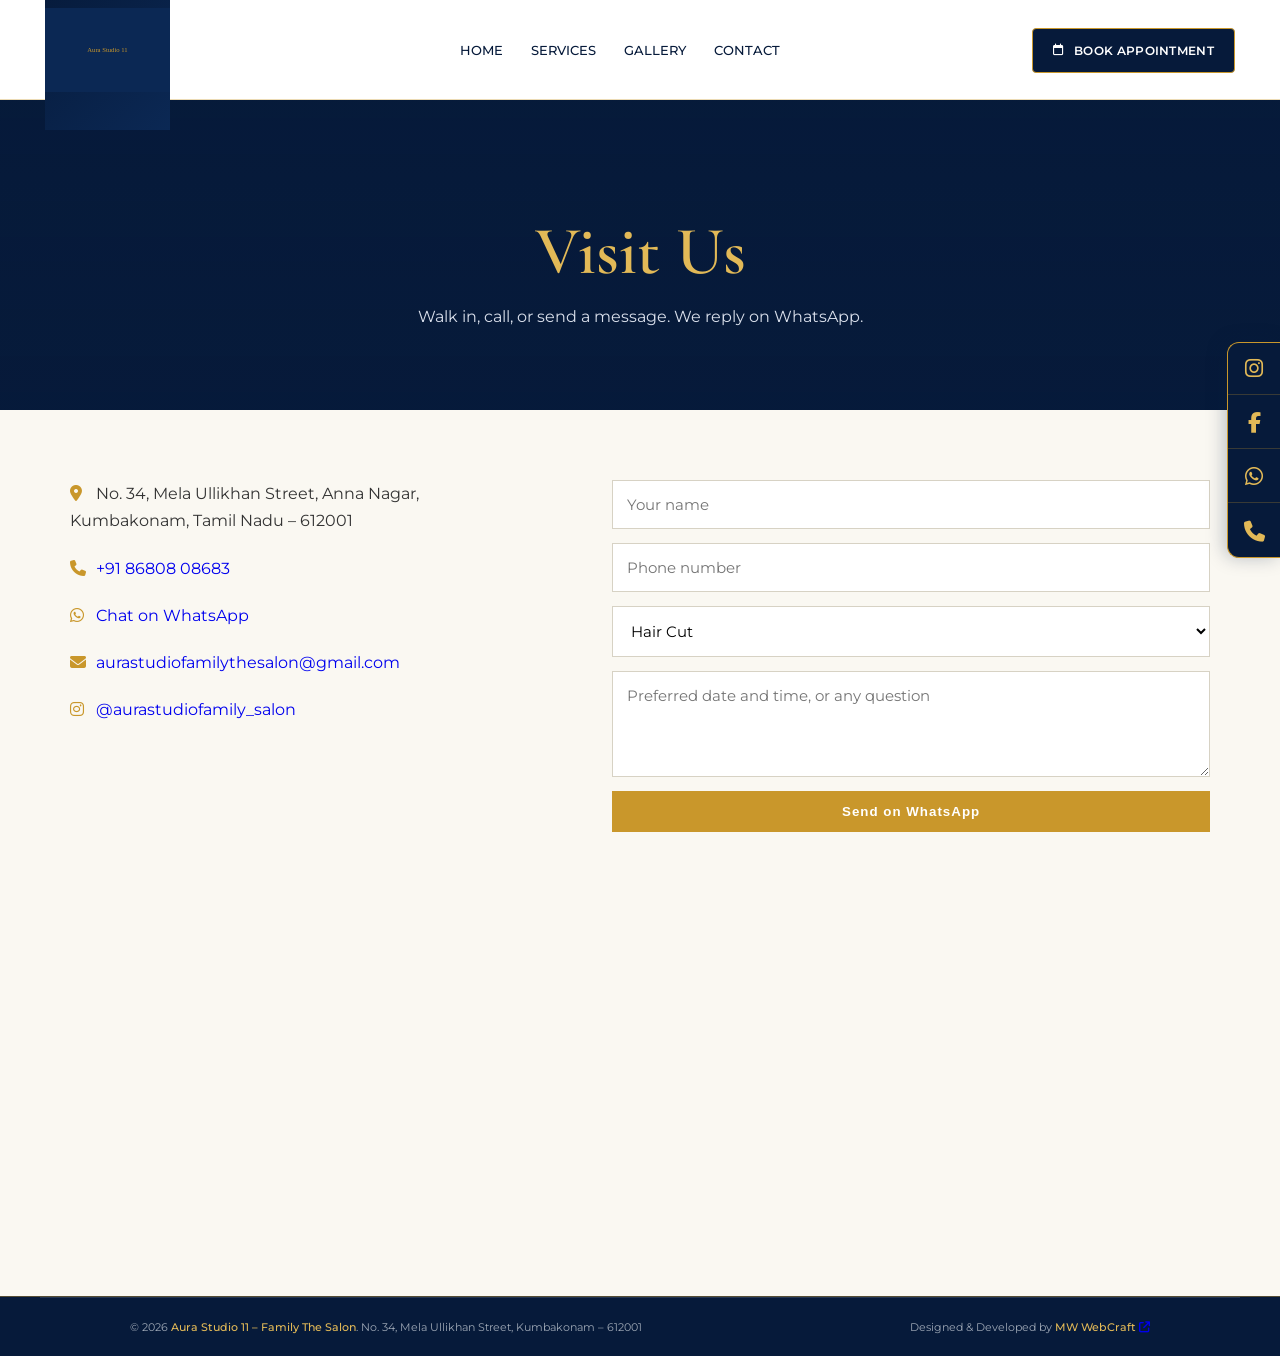
==== contact.html @ 94206997 "Add files via upload" ====
<!DOCTYPE html><html lang="en"><head><meta charset="UTF-8"><meta name="viewport" content="width=device-width, initial-scale=1.0">
<link rel="stylesheet" href="style.css"><link rel="stylesheet" href="premium.css">
<link rel="preconnect" href="https://fonts.googleapis.com"><link rel="preconnect" href="https://fonts.gstatic.com" crossorigin>
<link href="https://fonts.googleapis.com/css2?family=Cormorant+Garamond:wght@400;500;600;700&family=Montserrat:wght@400;500;600&display=swap" rel="stylesheet">
<link rel="stylesheet" href="https://cdnjs.cloudflare.com/ajax/libs/font-awesome/6.5.2/css/all.min.css"><title>Contact | Aura Studio 11 – Family The Salon</title></head>
<body data-page="contact.html">
<section class="page-hero" style="--bg:url('images/contact-hero.jpg')"><h1>Visit Us</h1><p>Walk in, call, or send a message. We reply on WhatsApp.</p></section>
<div class="wrap"><div class="c-grid">
<div class="c-info">
<p><i class="fas fa-map-marker-alt"></i>No. 34, Mela Ullikhan Street, Anna Nagar,<br>Kumbakonam, Tamil Nadu – 612001</p>
<p><i class="fas fa-phone"></i><a href="tel:+918680808683">+91 86808 08683</a></p>
<p><i class="fab fa-whatsapp"></i><a href="https://wa.me/918680808683" target="_blank">Chat on WhatsApp</a></p>
<p><i class="fas fa-envelope"></i><a href="mailto:aurastudiofamilythesalon@gmail.com">aurastudiofamilythesalon@gmail.com</a></p>
<p><i class="fab fa-instagram"></i><a href="https://www.instagram.com/aurastudiofamily_salon" target="_blank">@aurastudiofamily_salon</a></p></div>
<form class="c-form" id="c-form">
<input name="name" placeholder="Your name" required><input name="phone" type="tel" placeholder="Phone number" required>
<select name="service"><option>Hair Cut</option><option>Hair Color</option><option>Skin Care</option><option>Hair Spa</option><option>Makeup</option><option>Bridal</option><option>Nail Care</option><option>Beard Trim</option></select>
<textarea name="msg" rows="4" placeholder="Preferred date and time, or any question"></textarea>
<button class="btn-gold" style="border:0;cursor:pointer">Send on WhatsApp</button></form></div>
<iframe class="map" loading="lazy" src="https://www.google.com/maps?q=Aura+Studio+11+Mela+Ullikhan+Street+Kumbakonam&output=embed"></iframe></div>
<script src="main.js"></script></body></html>
---- style.css ----
/* ===============================
   ROOT COLORS
================================ */

:root {
    --navy: #061a3a;
    --navy-light: #0b2854;
    --gold: #c9972b;
    --gold-light: #e2b957;
    --cream: #faf8f2;
    --white: #ffffff;
}


/* ===============================
   BASIC RESET
================================ */

* {
    margin: 0;
    padding: 0;
    box-sizing: border-box;
}

html {
    scroll-behavior: smooth;
}

body {
    font-family: "Montserrat", sans-serif;
    background: var(--cream);
    color: var(--navy);
}

a {
    text-decoration: none;
}


/* ===============================
   HEADER
================================ */

.header {
    width: 100%;
    height: 92px;
    background: var(--white);
    border-bottom: 1px solid rgba(201, 151, 43, 0.35);
    position: sticky;
    top: 0;
    z-index: 1000;
}


/* ===============================
   HEADER CONTAINER
================================ */

.header-container {
    max-width: 1450px;
    height: 100%;
    margin: auto;

    padding: 0 45px;

    display: grid;
    grid-template-columns: 170px minmax(0, 1fr) 210px;
    align-items: center;
    column-gap: 20px;
}

.logo {
    display: flex;
    align-items: center;
    justify-content: flex-start;
    width: 170px;
    height: 92px;
    flex-shrink: 0;
}

.logo img {
    width: 125px;
    height: auto;
    display: block;
}

.navbar {
    display: flex;
    align-items: center;
    justify-content: center;
    gap: clamp(18px, 2.2vw, 32px);
    min-width: 0;
}

.nav-link {
    position: relative;
    white-space: nowrap;

    font-family: "Montserrat", sans-serif;
    font-size: 13px;
    font-weight: 500;

    color: var(--navy);

    padding: 35px 0;

    transition: 0.3s ease;
}

.book-btn {
    justify-self: end;
    white-space: nowrap;

    display: inline-flex;
    align-items: center;
    justify-content: center;
    gap: 10px;

    background: var(--navy);
    color: var(--white);

    padding: 14px 20px;

    border-radius: 4px;

    font-size: 12px;
    font-weight: 600;

    letter-spacing: 0.3px;

    border: 1px solid var(--gold);

    transition: 0.3s ease;
}


/* ===============================
   MOBILE BUTTON
================================ */

.menu-btn {
    display: none;

    width: 42px;
    height: 42px;

    border: 1px solid var(--gold);
    background: var(--navy);
    color: var(--gold-light);

    border-radius: 4px;

    font-size: 19px;

    cursor: pointer;
}


/* ===============================
   MOBILE MENU
================================ */

.mobile-menu {
    display: none;

    background: var(--navy);

    padding: 20px 25px;

    border-top: 1px solid var(--gold);
}

.mobile-menu a {
    display: block;

    color: var(--white);

    padding: 14px 5px;

    font-size: 13px;

    border-bottom: 1px solid rgba(255,255,255,0.1);
}

.mobile-menu a:hover {
    color: var(--gold-light);
}

.mobile-book {
    margin-top: 15px;

    background: var(--gold) !important;
    color: var(--navy) !important;

    text-align: center;

    border-radius: 4px;

    font-weight: 600;
}

.mobile-menu.show {
    display: block;
}


/* ===============================
   TABLET
================================ */

@media (max-width: 1150px) {

    .header-container {
        padding: 0 25px;
        grid-template-columns: 135px minmax(0, 1fr) 180px;
        column-gap: 12px;
    }

    .logo {
        width: 135px;
    }

    .logo img {
        width: 112px;
    }

    .navbar {
        gap: 16px;
    }

    .nav-link {
        font-size: 11px;
    }

    .book-btn {
        padding: 12px 13px;
        font-size: 11px;
    }

}


/* ===============================
   MOBILE
================================ */

@media (max-width: 980px) {

    .header {
        height: 78px;
    }

    .header-container {
        padding: 0 20px;
        display: flex;
        justify-content: space-between;
        column-gap: 0;
    }

    .logo {
        width: 120px;
    }

    .logo img {
        width: 105px;
    }

    .navbar,
    .book-btn {
        display: none;
    }

    .menu-btn {
        display: block;
    }

}


/* ===============================
   HERO SECTION
================================ */

.hero {
    background: var(--cream);
    overflow: hidden;
}

.hero-container {
    max-width: 1450px;
    min-height: 570px;
    margin: auto;

    display: grid;
    grid-template-columns: 47% 53%;
}


/* ===============================
   HERO CONTENT
================================ */

.hero-content {
    padding: 70px 45px 65px 70px;

    display: flex;
    flex-direction: column;
    justify-content: center;

    position: relative;
}


/* SMALL TITLE */

.hero-small-title {
    color: var(--navy);

    font-size: 15px;
    font-weight: 600;

    letter-spacing: 2px;

    margin-bottom: 15px;
}


/* MAIN TITLE */

.hero-content h1 {
    font-family: "Cormorant Garamond", serif;

    color: var(--navy);

    font-size: clamp(55px, 5vw, 78px);

    font-weight: 600;

    line-height: 0.95;

    margin-bottom: 4px;
}


/* SCRIPT TITLE */

.hero-content h2 {
    font-family: "Cormorant Garamond", serif;

    color: var(--gold);

    font-size: clamp(38px, 4vw, 58px);

    font-weight: 500;

    font-style: italic;

    margin-bottom: 12px;
}


/* GOLD LINE */

.hero-line {
    width: 100%;
    max-width: 365px;

    height: 1px;

    background: var(--gold);

    margin-bottom: 22px;
}


/* DESCRIPTION */

.hero-content p {
    color: #26344d;

    font-family: "Cormorant Garamond", serif;

    font-size: 19px;

    line-height: 1.55;

    margin-bottom: 28px;
}


/* ===============================
   FEATURES
================================ */

.hero-features {
    display: flex;

    gap: 35px;

    margin-bottom: 32px;
}

.feature {
    display: flex;

    flex-direction: column;

    align-items: center;

    text-align: center;

    min-width: 65px;
}

.feature i {
    color: var(--gold);

    font-size: 25px;

    margin-bottom: 10px;
}

.feature span {
    color: var(--navy);

    font-size: 10px;

    line-height: 1.5;

    font-weight: 600;

    letter-spacing: 0.5px;
}


/* ===============================
   HERO BUTTON
================================ */

.hero-btn {
    width: fit-content;

    display: inline-flex;

    align-items: center;

    gap: 11px;

    padding: 15px 23px;

    background: var(--navy);

    color: var(--white);

    border: 1px solid var(--gold);

    border-radius: 4px;

    font-size: 13px;

    font-weight: 600;

    transition: 0.3s ease;
}

.hero-btn i {
    color: var(--gold-light);
}

.hero-btn:hover {
    background: var(--gold);

    color: var(--navy);
}

.hero-btn:hover i {
    color: var(--navy);
}


/* ===============================
   HERO IMAGE
================================ */

.hero-image {
    min-height: 570px;

    position: relative;

    overflow: hidden;

    border-radius: 55px 0 0 55px;
}

.hero-image::before {
    content: "";

    position: absolute;

    inset: 0;

    border-left: 2px solid var(--gold);

    z-index: 2;

    pointer-events: none;
}

.hero-image img {
    width: 100%;
    height: 100%;

    min-height: 570px;

    object-fit: cover;

    object-position: center;

    display: block;
}


/* ===============================
   TABLET
================================ */

@media (max-width: 1000px) {

    .hero-container {
        grid-template-columns: 1fr;
    }

    .hero-content {
        padding: 55px 35px;
    }

    .hero-image {
        min-height: 500px;

        border-radius: 0;
    }

    .hero-image img {
        min-height: 500px;
    }

}


/* ===============================
   MOBILE
================================ */

@media (max-width: 600px) {

    .hero-content {
        padding: 45px 22px;
    }

    .hero-content h1 {
        font-size: 48px;
    }

    .hero-content h2 {
        font-size: 38px;
    }

    .hero-content p {
        font-size: 17px;
    }

    .hero-features {
        gap: 15px;

        justify-content: space-between;
    }

    .feature i {
        font-size: 21px;
    }

    .feature span {
        font-size: 8px;
    }

    .hero-btn {
        width: 100%;

        justify-content: center;

        font-size: 12px;
    }

    .hero-image,
    .hero-image img {
        min-height: 380px;
    }

}

/* ===============================
   BOOKING SECTION
================================ */

.booking-section {
    background: var(--navy);
    padding: 30px 40px 38px;
    border-top: 1px solid var(--gold);
    border-bottom: 1px solid var(--gold);
}


/* HEADING */

.section-heading {
    display: flex;
    align-items: center;
    justify-content: center;
    gap: 12px;

    margin-bottom: 25px;
}

.section-heading h2 {
    font-family: "Cormorant Garamond", serif;

    color: var(--gold-light);

    font-size: 27px;
    font-weight: 600;

    letter-spacing: 1px;

    margin: 0;
}

.section-heading span {
    color: var(--gold);
    font-size: 15px;
}


/* CARDS CONTAINER */

.booking-cards {
    max-width: 1250px;

    margin: auto;

    display: grid;

    grid-template-columns: repeat(3, 1fr);

    gap: 30px;
}


/* CARD */

.booking-card {
    border: 1px solid rgba(201, 151, 43, 0.75);

    border-radius: 8px;

    padding: 18px 22px;

    min-height: 115px;

    display: flex;

    align-items: center;

    gap: 18px;

    background: rgba(255, 255, 255, 0.02);

    transition: 0.3s ease;
}

.booking-card:hover {
    background: rgba(255, 255, 255, 0.06);

    transform: translateY(-3px);
}


/* VIDEO ICON */

.booking-icon {
    width: 50px;
    height: 50px;

    flex-shrink: 0;

    border: 1px solid var(--gold);

    border-radius: 50%;

    display: flex;

    align-items: center;
    justify-content: center;
}

.booking-icon i {
    color: var(--gold-light);

    font-size: 19px;
}


/* CONTENT */

.booking-content h3 {
    font-family: "Cormorant Garamond", serif;

    color: var(--gold-light);

    font-size: 21px;

    font-weight: 600;

    margin-bottom: 2px;
}

.meeting-type {
    color: var(--white);

    font-family: "Cormorant Garamond", serif;

    font-size: 16px;

    margin-bottom: 5px;
}

.booking-details {
    color: #ddd;

    font-size: 10px;

    margin-bottom: 9px;
}


/* BOOK NOW */

.booking-btn {
    display: inline-block;

    background: var(--gold);

    color: var(--navy);

    padding: 7px 20px;

    border-radius: 3px;

    font-size: 10px;

    font-weight: 700;

    transition: 0.3s ease;
}

.booking-btn:hover {
    background: var(--gold-light);

    transform: translateY(-1px);
}


/* ===============================
   TABLET
================================ */

@media (max-width: 900px) {

    .booking-cards {
        grid-template-columns: 1fr;

        max-width: 600px;
    }

}


/* ===============================
   MOBILE
================================ */

@media (max-width: 600px) {

    .booking-section {
        padding: 28px 18px;
    }

    .section-heading h2 {
        font-size: 22px;
    }

    .booking-card {
        padding: 18px;
    }

    .booking-content h3 {
        font-size: 19px;
    }

    /* WHITE BACKGROUND ON MOBILE */
    .booking-section {
        background: var(--white);
    }

    .section-heading h2 {
        color: var(--navy);
    }

    .booking-card {
        background: rgba(6, 26, 58, 0.03);
        border: 1px solid rgba(201, 151, 43, 0.6);
    }

    .booking-icon {
        border: 1px solid var(--gold);
    }

    .booking-icon i {
        color: var(--gold);
    }

    .booking-content h3 {
        color: var(--navy);
    }

    .meeting-type {
        color: var(--navy-light);
    }

    .booking-details {
        color: #666;
    }

}

/* ===============================
   ABOUT SECTION
================================ */

.about-section {
    background: var(--navy);
    overflow: hidden;
}

.about-container {
    max-width: 1450px;
    margin: auto;

    display: grid;
    grid-template-columns: 36% 64%;

    min-height: 360px;
}


/* ===============================
   ABOUT IMAGE
================================ */

.about-image {
    height: 100%;
    min-height: 360px;

    overflow: hidden;
}

.about-image img {
    width: 100%;
    height: 100%;

    object-fit: cover;

    display: block;
}


/* ===============================
   RIGHT CONTENT
================================ */

.about-content {
    display: grid;

    grid-template-columns: 1.1fr 0.9fr;

    align-items: center;

    padding: 50px 65px;

    color: white;
}


/* ===============================
   ABOUT TEXT
================================ */

.about-text {
    padding-right: 55px;

    border-right: 1px solid rgba(201, 151, 43, 0.7);
}

.about-label {
    color: var(--gold-light);

    font-size: 11px;

    letter-spacing: 2px;
}

.about-text h2 {
    font-family: "Cormorant Garamond", serif;

    color: var(--gold-light);

    font-size: 30px;

    font-weight: 600;

    margin-top: 7px;
}

.about-line {
    width: 230px;

    height: 1px;

    background: var(--gold);

    margin: 10px 0 20px;
}

.about-text p {
    color: #f1f1f1;

    font-family: "Cormorant Garamond", serif;

    font-size: 17px;

    line-height: 1.5;

    margin-bottom: 10px;
}


/* KNOW MORE */

.about-btn {
    display: inline-block;

    margin-top: 15px;

    padding: 10px 22px;

    background: var(--gold);

    color: var(--navy);

    border-radius: 3px;

    font-size: 11px;

    font-weight: 700;

    transition: 0.3s ease;
}

.about-btn:hover {
    background: var(--gold-light);
}


/* ===============================
   EXPERIENCE
================================ */

.experience {
    padding-left: 55px;

    text-align: center;
}

.experience-label {
    color: var(--gold-light);

    font-family: "Cormorant Garamond", serif;

    font-size: 22px;

    font-weight: 600;
}

.experience-line {
    width: 190px;

    height: 1px;

    background: var(--gold);

    margin: 12px auto 22px;
}


/* MAIN EXPERIENCE */

.experience-main {
    display: flex;

    flex-direction: column;

    align-items: center;

    margin-bottom: 25px;
}

.experience-main strong {
    font-family: "Cormorant Garamond", serif;

    color: var(--gold-light);

    font-size: 58px;

    line-height: 1;
}

.experience-main span {
    font-family: "Cormorant Garamond", serif;

    color: white;

    font-size: 18px;

    margin-top: 5px;
}


/* STATS */

.experience-stats {
    display: grid;

    grid-template-columns: 1fr 1fr;

    border-top: 1px solid rgba(201, 151, 43, 0.4);

    padding-top: 20px;
}

.stat:first-child {
    border-right: 1px solid rgba(201, 151, 43, 0.5);
}

.stat {
    display: flex;

    flex-direction: column;

    align-items: center;
}

.stat strong {
    color: var(--gold-light);

    font-family: "Cormorant Garamond", serif;

    font-size: 32px;
}

.stat span {
    color: white;

    font-size: 11px;

    margin-top: 3px;
}


/* ===============================
   TABLET
================================ */

@media (max-width: 1000px) {

    .about-container {
        grid-template-columns: 1fr;
    }

    .about-image {
        min-height: 400px;
    }

    .about-content {
        padding: 50px 35px;
    }

}


/* ===============================
   MOBILE
================================ */

@media (max-width: 650px) {

    .about-image {
        min-height: 300px;
    }

    .about-content {
        grid-template-columns: 1fr;

        padding: 40px 22px;
    }

    .about-text {
        padding-right: 0;

        padding-bottom: 35px;

        border-right: none;

        border-bottom: 1px solid rgba(201, 151, 43, 0.6);
    }

    .about-text h2 {
        font-size: 27px;
    }

    .experience {
        padding-left: 0;

        padding-top: 35px;
    }

}

/* ===============================
   SERVICES SECTION
================================ */

.services-section {
    background: var(--cream);
    padding: 70px 40px;
}

.services-container {
    max-width: 1250px;
    margin: auto;
}


/* ===============================
   HEADING
================================ */

.services-heading {
    display: flex;
    align-items: center;
    justify-content: center;

    gap: 20px;

    text-align: center;

    margin-bottom: 45px;
}

.services-heading > div {
    max-width: 600px;
}

.heading-decoration {
    color: var(--gold);

    font-size: 18px;
}

.section-label {
    color: var(--gold);

    font-size: 11px;

    font-weight: 600;

    letter-spacing: 3px;
}

.services-heading h2 {
    font-family: "Cormorant Garamond", serif;

    color: var(--navy);

    font-size: 38px;

    font-weight: 600;

    margin: 5px 0;
}

.services-heading p {
    color: #555;

    font-family: "Cormorant Garamond", serif;

    font-size: 17px;
}


/* ===============================
   SERVICES GRID
================================ */

.services-grid {
    display: grid;

    grid-template-columns: repeat(4, 1fr);

    gap: 20px;
}


/* ===============================
   SERVICE CARD
================================ */

.service-card {
    background: var(--white);

    border: 1px solid rgba(201, 151, 43, 0.35);

    padding: 30px 20px 25px;

    text-align: center;

    min-height: 250px;

    position: relative;

    transition: 0.3s ease;
}

.service-card::before {
    content: "";

    position: absolute;

    top: 0;
    left: 0;

    width: 100%;
    height: 3px;

    background: var(--gold);

    transform: scaleX(0);

    transition: 0.3s ease;
}

.service-card:hover {
    transform: translateY(-6px);

    box-shadow: 0 12px 30px rgba(6, 26, 58, 0.12);
}

.service-card:hover::before {
    transform: scaleX(1);
}


/* ICON */

.service-icon {
    width: 65px;
    height: 65px;

    margin: 0 auto 18px;

    border: 1px solid var(--gold);

    border-radius: 50%;

    display: flex;

    align-items: center;
    justify-content: center;

    background: #fffdf7;
}

.service-icon i {
    color: var(--gold);

    font-size: 25px;
}


/* TITLE */

.service-card h3 {
    font-family: "Cormorant Garamond", serif;

    color: var(--navy);

    font-size: 23px;

    font-weight: 600;

    margin-bottom: 8px;
}


/* DESCRIPTION */

.service-card p {
    color: #666;

    font-size: 11px;

    line-height: 1.6;

    min-height: 53px;

    margin-bottom: 13px;
}


/* BOOK LINK */

.service-card a {
    color: var(--gold);

    font-size: 10px;

    font-weight: 700;

    letter-spacing: 0.5px;
}

.service-card a span {
    margin-left: 5px;

    transition: 0.3s ease;
}

.service-card a:hover {
    color: var(--navy);
}

.service-card a:hover span {
    margin-left: 10px;
}


/* ===============================
   VIEW ALL BUTTON
================================ */

.services-bottom {
    display: flex;

    justify-content: center;

    margin-top: 40px;
}

.view-services-btn {
    display: inline-flex;

    align-items: center;

    gap: 10px;

    background: var(--navy);

    color: var(--white);

    padding: 14px 25px;

    border: 1px solid var(--gold);

    border-radius: 3px;

    font-size: 11px;

    font-weight: 600;

    transition: 0.3s ease;
}

.view-services-btn i {
    color: var(--gold-light);
}

.view-services-btn:hover {
    background: var(--gold);

    color: var(--navy);
}

.view-services-btn:hover i {
    color: var(--navy);
}


/* ===============================
   TABLET
================================ */

@media (max-width: 1050px) {

    .services-grid {
        grid-template-columns: repeat(2, 1fr);
    }

}


/* ===============================
   MOBILE
================================ */

@media (max-width: 600px) {

    .services-section {
        padding: 55px 18px;
    }

    .services-heading {
        gap: 10px;
    }

    .services-heading h2 {
        font-size: 30px;
    }

    .services-heading p {
        font-size: 15px;
    }

    .services-grid {
        grid-template-columns: 1fr;
    }

}

/* ===============================
   GALLERY SECTION
================================ */

.gallery-section {
    background: var(--navy);

    padding: 75px 40px;

    border-top: 1px solid var(--gold);
}

.gallery-container {
    max-width: 1250px;

    margin: auto;
}


/* ===============================
   HEADING
================================ */

.gallery-heading {
    display: flex;

    align-items: center;

    justify-content: center;

    gap: 20px;

    text-align: center;

    margin-bottom: 42px;
}

.gallery-heading > span {
    color: var(--gold);

    font-size: 18px;
}

.gallery-label {
    color: var(--gold-light);

    font-size: 11px;

    font-weight: 600;

    letter-spacing: 3px;
}

.gallery-heading h2 {
    font-family: "Cormorant Garamond", serif;

    color: var(--white);

    font-size: 40px;

    font-weight: 600;

    margin: 5px 0;
}

.gallery-heading p {
    color: #d8d8d8;

    font-family: "Cormorant Garamond", serif;

    font-size: 17px;
}


/* ===============================
   GALLERY GRID
================================ */

.gallery-grid {
    display: grid;

    grid-template-columns: 1.35fr 1fr 1fr;

    grid-template-rows: 220px 220px;

    gap: 15px;
}


/* GALLERY ITEM */

.gallery-item {
    position: relative;

    overflow: hidden;

    border: 1px solid rgba(201, 151, 43, 0.65);

    background: var(--navy-light);
}

.gallery-item img {
    width: 100%;
    height: 100%;

    object-fit: cover;

    display: block;

    transition: 0.5s ease;
}

.gallery-item:hover img {
    transform: scale(1.06);
}


/* LARGE IMAGE */

.gallery-large {
    grid-row: span 2;
}


/* ===============================
   BUTTON
================================ */

.gallery-bottom {
    display: flex;

    justify-content: center;

    margin-top: 38px;
}

.gallery-btn {
    display: inline-flex;

    align-items: center;

    gap: 10px;

    padding: 14px 25px;

    background: var(--gold);

    color: var(--navy);

    border: 1px solid var(--gold-light);

    border-radius: 3px;

    font-size: 11px;

    font-weight: 700;

    transition: 0.3s ease;
}

.gallery-btn:hover {
    background: transparent;

    color: var(--gold-light);
}

.gallery-btn i {
    transition: 0.3s ease;
}

.gallery-btn:hover i {
    transform: translateX(4px);
}


/* ===============================
   TABLET
================================ */

@media (max-width: 900px) {

    .gallery-grid {
        grid-template-columns: 1fr 1fr;

        grid-template-rows:
            250px
            200px
            200px;
    }

    .gallery-large {
        grid-column: span 2;

        grid-row: span 1;
    }

}


/* ===============================
   MOBILE
================================ */

@media (max-width: 600px) {

    .gallery-section {
        padding: 55px 18px;
    }

    .gallery-heading {
        gap: 10px;
    }

    .gallery-heading h2 {
        font-size: 31px;
    }

    .gallery-heading p {
        font-size: 15px;
    }

    .gallery-grid {
        grid-template-columns: 1fr;

        grid-template-rows:
            300px
            220px
            220px
            220px
            220px;
    }

    .gallery-large {
        grid-column: span 1;
    }

}

/* ================= REVIEWS SECTION ================= */

.reviews-section {
    background: var(--navy);
    padding: 100px 7%;
    color: var(--white);
}

.reviews-container {
    max-width: 1200px;
    margin: auto;
}

/* Heading */

.reviews-heading {
    text-align: center;
    max-width: 700px;
    margin: 0 auto 60px;
}

.reviews-heading span {
    color: var(--gold-light);
    font-size: 13px;
    font-weight: 600;
    letter-spacing: 3px;
}

.reviews-heading h2 {
    font-family: "Cormorant Garamond", serif;
    font-size: 46px;
    margin: 10px 0;
    font-weight: 600;
}

.reviews-heading p {
    color: #d7dce5;
    line-height: 1.8;
    font-size: 15px;
}

.heading-line {
    width: 70px;
    height: 2px;
    background: var(--gold);
    margin: 18px auto;
}


/* Rating Summary */

.rating-summary {
    background: var(--cream);
    color: var(--navy);
    padding: 40px;
    display: flex;
    align-items: center;
    gap: 70px;
    margin-bottom: 55px;
    border-top: 3px solid var(--gold);
}

.overall-rating {
    min-width: 230px;
    text-align: center;
}

.overall-rating h3 {
    font-family: "Cormorant Garamond", serif;
    font-size: 70px;
    line-height: 1;
    margin: 0;
}

.stars,
.review-stars {
    color: var(--gold);
    letter-spacing: 3px;
}

.overall-rating p {
    font-size: 14px;
    margin-top: 10px;
    color: #555;
}


/* Rating Bars */

.rating-details {
    flex: 1;
}

.rating-row {
    display: flex;
    align-items: center;
    gap: 15px;
    margin: 11px 0;
    font-size: 14px;
}

.rating-row > span:first-child {
    width: 35px;
}

.rating-row > span:last-child {
    width: 25px;
    text-align: right;
}

.rating-bar {
    height: 7px;
    background: #ddd;
    flex: 1;
    overflow: hidden;
}

.rating-fill {
    height: 100%;
    background: var(--gold);
}

.rating-95 {
    width: 95%;
}

.rating-6 {
    width: 6%;
}

.rating-0 {
    width: 0;
}


/* Review Cards */

.reviews-grid {
    display: grid;
    grid-template-columns: repeat(3, 1fr);
    gap: 25px;
}

.review-card {
    background: var(--cream);
    color: var(--navy);
    padding: 30px;
    border-bottom: 3px solid var(--gold);
    transition: 0.3s ease;
}

.review-card:hover {
    transform: translateY(-8px);
}

.review-top {
    display: flex;
    align-items: center;
    gap: 15px;
    margin-bottom: 20px;
}

.review-avatar {
    width: 48px;
    height: 48px;
    border-radius: 50%;
    background: var(--navy);
    color: var(--gold-light);
    display: flex;
    align-items: center;
    justify-content: center;
    font-family: "Cormorant Garamond", serif;
    font-size: 22px;
    font-weight: 600;
}

.review-card h4 {
    margin: 0 0 4px;
    font-size: 16px;
}

.review-stars {
    font-size: 13px;
    letter-spacing: 2px;
}

.review-card p {
    color: #555;
    line-height: 1.8;
    font-size: 14px;
    font-style: italic;
    margin-bottom: 20px;
}

.review-date {
    font-size: 11px;
    color: #888;
    text-transform: uppercase;
    letter-spacing: 1px;
}


/* Button */

.reviews-button {
    text-align: center;
    margin-top: 50px;
}

.reviews-button a {
    display: inline-flex;
    align-items: center;
    gap: 12px;
    padding: 14px 28px;
    background: var(--gold);
    color: var(--navy);
    text-decoration: none;
    font-size: 12px;
    font-weight: 700;
    letter-spacing: 1.5px;
    transition: 0.3s ease;
}

.reviews-button a:hover {
    background: var(--gold-light);
    transform: translateY(-3px);
}


/* ================= RESPONSIVE ================= */

@media (max-width: 900px) {

    .rating-summary {
        gap: 35px;
    }

    .reviews-grid {
        grid-template-columns: 1fr;
    }

}

@media (max-width: 650px) {

    .reviews-section {
        padding: 70px 5%;
    }

    .reviews-heading h2 {
        font-size: 36px;
    }

    .rating-summary {
        flex-direction: column;
        gap: 30px;
        padding: 30px 20px;
    }

    .rating-details {
        width: 100%;
    }

    .overall-rating h3 {
        font-size: 60px;
    }

}


/* ================= FOOTER ================= */

.footer {
    background: var(--navy);
    color: var(--white);
    border-top: 1px solid rgba(201, 151, 43, 0.4);
}

.footer-container {
    max-width: 1200px;
    margin: auto;
    padding: 75px 7% 55px;

    display: grid;
    grid-template-columns: 1.5fr 1fr 1fr 1.4fr;
    gap: 50px;
}


/* Brand */

.footer-brand {
    padding-right: 20px;
}

.footer-logo {
    display: flex;
    flex-direction: column;
    margin-bottom: 22px;
}

.logo-main {
    color: var(--gold-light);
    font-family: "Cormorant Garamond", serif;
    font-size: 28px;
    font-weight: 600;
    letter-spacing: 2px;
}

.logo-sub {
    color: #ffffff;
    font-size: 10px;
    letter-spacing: 3px;
    margin-top: 2px;
}

.footer-brand p {
    color: #cbd2dc;
    font-size: 14px;
    line-height: 1.9;
    max-width: 300px;
}


/* Headings */

.footer-column h3 {
    color: var(--gold-light);
    font-size: 13px;
    letter-spacing: 2px;
    margin-bottom: 25px;
    font-weight: 600;
}


/* Links */

.footer-column ul {
    list-style: none;
    padding: 0;
    margin: 0;
}

.footer-column ul li {
    margin-bottom: 13px;
}

.footer-column ul li a {
    color: #cbd2dc;
    text-decoration: none;
    font-size: 14px;
    transition: 0.3s ease;
}

.footer-column ul li a:hover {
    color: var(--gold-light);
    padding-left: 5px;
}


/* Contact */

.footer-contact p {
    color: #cbd2dc;
    font-size: 13px;
    line-height: 1.8;
    margin-bottom: 17px;
}

.footer-contact i {
    color: var(--gold-light);
    width: 22px;
    margin-right: 5px;
}

.footer-contact a {
    color: #cbd2dc;
    text-decoration: none;
    transition: 0.3s ease;
}

.footer-contact a:hover {
    color: var(--gold-light);
}


/* Instagram */

.social-icon {
    width: 42px;
    height: 42px;

    display: inline-flex;
    align-items: center;
    justify-content: center;

    border: 1px solid var(--gold);
    color: var(--gold-light);

    text-decoration: none;
    font-size: 18px;

    margin-top: 15px;

    transition: 0.3s ease;
}

.social-icon:hover {
    background: var(--gold);
    color: var(--navy);
}


/* Footer Bottom */

.footer-bottom {
    border-top: 1px solid rgba(255, 255, 255, 0.12);

    max-width: 1200px;
    margin: auto;

    padding: 22px 7%;

    display: flex;
    justify-content: space-between;
    align-items: center;

    gap: 20px;
}

.footer-bottom p {
    color: #9da7b5;
    font-size: 11px;
    margin: 0;
}

.footer-bottom strong {
    color: var(--gold-light);
    font-weight: 500;
}


/* ================= FOOTER RESPONSIVE ================= */

@media (max-width: 900px) {

    .footer-container {
        grid-template-columns: repeat(2, 1fr);
        gap: 45px 30px;
    }

}

@media (max-width: 600px) {

    .footer-container {
        grid-template-columns: 1fr;
        padding: 55px 7% 40px;
        gap: 35px;
    }

    .footer-brand {
        padding-right: 0;
    }

    .footer-bottom {
        flex-direction: column;
        text-align: center;
        padding: 20px 7%;
    }

}


/* =========================================================
   FINAL MOBILE RESPONSIVE POLISH
   Added without changing the desktop design
   ========================================================= */

html {
    width: 100%;
    overflow-x: hidden;
}

body {
    width: 100%;
    overflow-x: hidden;
}

img {
    max-width: 100%;
}

button,
a {
    -webkit-tap-highlight-color: transparent;
}

/* Better sticky-header anchor positioning */
section {
    scroll-margin-top: 82px;
}

/* ================= TABLET ================= */

@media (max-width: 1100px) {

    .header-container {
        padding-left: 22px;
        padding-right: 22px;
    }

    .hero-content {
        padding-left: 40px;
        padding-right: 30px;
    }

    .about-content {
        padding-left: 40px;
        padding-right: 40px;
    }

    .services-section,
    .gallery-section {
        padding-left: 25px;
        padding-right: 25px;
    }

}

/* ================= SMALL TABLET / LARGE MOBILE ================= */

@media (max-width: 850px) {

    .header {
        height: 78px;
    }

    .header-container {
        min-height: 78px;
        padding: 0 18px;
    }

    .logo {
        width: 120px;
        min-width: 120px;
    }

    .logo img {
        width: 105px;
        max-height: 58px;
        object-fit: contain;
    }

    .menu-btn {
        width: 44px;
        height: 44px;
        display: flex;
        align-items: center;
        justify-content: center;
        flex-shrink: 0;
    }

    .mobile-menu {
        position: absolute;
        left: 0;
        right: 0;
        top: 78px;
        max-height: calc(100vh - 78px);
        overflow-y: auto;
        box-shadow: 0 12px 30px rgba(0,0,0,.18);
    }

    .mobile-menu a {
        min-height: 46px;
        display: flex;
        align-items: center;
    }

    .mobile-book {
        justify-content: center;
        margin-bottom: 5px;
    }

    /* Hero */
    .hero-container {
        display: flex;
        flex-direction: column;
        min-height: 0;
    }

    .hero-content {
        width: 100%;
        padding: 52px 28px 45px;
        align-items: flex-start;
    }

    .hero-small-title {
        font-size: 12px;
        letter-spacing: 1.7px;
    }

    .hero-content h1 {
        font-size: clamp(48px, 9vw, 66px);
        line-height: .95;
    }

    .hero-content h2 {
        font-size: clamp(34px, 7vw, 46px);
    }

    .hero-line {
        max-width: 330px;
    }

    .hero-content p {
        font-size: 18px;
    }

    .hero-features {
        width: 100%;
        gap: 14px;
        justify-content: space-between;
    }

    .feature {
        flex: 1;
        min-width: 0;
    }

    .hero-btn {
        max-width: 100%;
    }

    .hero-image {
        width: 100%;
        min-height: 460px;
        height: 460px;
        border-radius: 0;
    }

    .hero-image img {
        min-height: 460px;
        height: 100%;
        object-fit: cover;
    }

    /* Booking */
    .booking-section {
        padding: 40px 24px;
    }

    .booking-cards {
        grid-template-columns: 1fr;
        width: 100%;
        max-width: 650px;
        gap: 18px;
    }

    .booking-card {
        width: 100%;
        min-height: 125px;
    }

    /* About */
    .about-container {
        grid-template-columns: 1fr;
    }

    .about-image {
        width: 100%;
        height: 390px;
        min-height: 390px;
    }

    .about-content {
        grid-template-columns: 1fr;
        padding: 48px 30px;
    }

    .about-text {
        padding-right: 0;
        padding-bottom: 32px;
        border-right: 0;
        border-bottom: 1px solid rgba(201,151,43,.6);
    }

    .experience {
        padding-left: 0;
        padding-top: 32px;
    }

    /* Services */
    .services-grid {
        grid-template-columns: repeat(2, 1fr);
    }

    /* Gallery */
    .gallery-grid {
        grid-template-columns: 1fr 1fr;
        grid-template-rows: 260px 210px 210px;
    }

    .gallery-large {
        grid-column: span 2;
        grid-row: span 1;
    }

    /* Reviews */
    .reviews-section {
        padding: 75px 24px;
    }

    .rating-summary {
        gap: 35px;
    }

    .reviews-grid {
        grid-template-columns: 1fr;
    }

    /* Footer */
    .footer-container {
        grid-template-columns: repeat(2, 1fr);
        padding-left: 24px;
        padding-right: 24px;
    }

    .footer-bottom {
        padding-left: 24px;
        padding-right: 24px;
    }
}

/* ================= MOBILE ================= */

@media (max-width: 600px) {

    section {
        scroll-margin-top: 78px;
    }

    /* Header */
    .header-container {
        padding: 0 16px;
    }

    .logo {
        width: 105px;
        min-width: 105px;
    }

    .logo img {
        width: 95px;
    }

    .mobile-menu {
        padding: 14px 18px 20px;
    }

    /* Hero */
    .hero-content {
        padding: 42px 20px 38px;
    }

    .hero-small-title {
        font-size: 10px;
        letter-spacing: 1.3px;
        margin-bottom: 12px;
    }

    .hero-content h1 {
        font-size: 44px;
    }

    .hero-content h2 {
        font-size: 34px;
        line-height: 1;
    }

    .hero-line {
        width: 100%;
        max-width: 260px;
        margin-bottom: 17px;
    }

    .hero-content p {
        font-size: 16px;
        line-height: 1.45;
        margin-bottom: 24px;
    }

    .hero-features {
        display: grid;
        grid-template-columns: repeat(2, 1fr);
        gap: 20px 8px;
        margin-bottom: 28px;
    }

    .feature i {
        font-size: 21px;
        margin-bottom: 7px;
    }

    .feature span {
        font-size: 8px;
        letter-spacing: .35px;
    }

    .hero-btn {
        width: 100%;
        min-height: 48px;
        justify-content: center;
        text-align: center;
        padding: 13px 15px;
        font-size: 11px;
    }

    .hero-image {
        height: 360px;
        min-height: 360px;
    }

    .hero-image img {
        height: 360px;
        min-height: 360px;
    }

    /* Booking */
    .booking-section {
        padding: 35px 16px;
    }

    .section-heading {
        gap: 8px;
        margin-bottom: 22px;
    }

    .section-heading h2 {
        font-size: 21px;
        text-align: center;
    }

    .section-heading span {
        font-size: 12px;
    }

    .booking-card {
        padding: 18px 16px;
        gap: 14px;
        min-height: 118px;
        align-items: flex-start;
    }

    .booking-icon {
        width: 44px;
        height: 44px;
    }

    .booking-icon i {
        font-size: 16px;
    }

    .booking-content {
        min-width: 0;
        flex: 1;
    }

    .booking-content h3 {
        font-size: 18px;
        line-height: 1.15;
    }

    .meeting-type {
        font-size: 15px;
    }

    .booking-details {
        font-size: 9px;
        line-height: 1.5;
    }

    .booking-btn {
        padding: 8px 16px;
        font-size: 9px;
    }

    /* About */
    .about-image {
        height: 300px;
        min-height: 300px;
    }

    .about-content {
        padding: 40px 20px;
    }

    .about-text h2 {
        font-size: 28px;
        line-height: 1.05;
    }

    .about-text p {
        font-size: 16px;
        line-height: 1.55;
    }

    .about-line {
        width: 180px;
    }

    .about-btn {
        padding: 10px 20px;
    }

    .experience-label {
        font-size: 20px;
    }

    .experience-main strong {
        font-size: 54px;
    }

    .experience-main span {
        font-size: 16px;
    }

    .stat strong {
        font-size: 29px;
    }

    .stat span {
        font-size: 10px;
        text-align: center;
    }

    /* Services */
    .services-section {
        padding: 52px 16px;
    }

    .services-heading {
        gap: 7px;
        margin-bottom: 32px;
    }

    .heading-decoration {
        font-size: 13px;
        flex-shrink: 0;
    }

    .section-label {
        font-size: 9px;
        letter-spacing: 2px;
    }

    .services-heading h2 {
        font-size: 29px;
        line-height: 1.05;
    }

    .services-heading p {
        font-size: 14px;
        line-height: 1.5;
    }

    .services-grid {
        grid-template-columns: 1fr;
        gap: 14px;
    }

    .service-card {
        min-height: auto;
        padding: 27px 20px 24px;
    }

    .service-icon {
        width: 58px;
        height: 58px;
        margin-bottom: 14px;
    }

    .service-icon i {
        font-size: 22px;
    }

    .service-card h3 {
        font-size: 22px;
    }

    .service-card p {
        font-size: 11px;
        min-height: 0;
        margin-bottom: 12px;
    }

    .services-bottom {
        margin-top: 28px;
    }

    .view-services-btn {
        width: 100%;
        justify-content: center;
        padding: 13px 18px;
    }

    /* Gallery */
    .gallery-section {
        padding: 52px 16px;
    }

    .gallery-heading {
        gap: 7px;
        margin-bottom: 30px;
    }

    .gallery-heading > span {
        font-size: 13px;
        flex-shrink: 0;
    }

    .gallery-label {
        font-size: 9px;
        letter-spacing: 2px;
    }

    .gallery-heading h2 {
        font-size: 31px;
        line-height: 1.05;
    }

    .gallery-heading p {
        font-size: 14px;
        line-height: 1.5;
    }

    .gallery-grid {
        grid-template-columns: 1fr;
        grid-template-rows: 280px 210px 210px 210px 210px;
        gap: 10px;
    }

    .gallery-large {
        grid-column: span 1;
    }

    .gallery-item img {
        object-position: center;
    }

    .gallery-bottom {
        margin-top: 28px;
    }

    .gallery-btn {
        width: 100%;
        justify-content: center;
    }

    /* Reviews */
    .reviews-section {
        padding: 60px 16px;
    }

    .reviews-heading {
        margin-bottom: 35px;
    }

    .reviews-heading span {
        font-size: 9px;
        letter-spacing: 2px;
    }

    .reviews-heading h2 {
        font-size: 34px;
        line-height: 1.05;
        margin: 8px 0;
    }

    .reviews-heading p {
        font-size: 13px;
        line-height: 1.65;
    }

    .rating-summary {
        padding: 28px 18px;
        gap: 25px;
        margin-bottom: 35px;
    }

    .overall-rating {
        min-width: 0;
        width: 100%;
    }

    .overall-rating h3 {
        font-size: 58px;
    }

    .stars {
        font-size: 14px;
    }

    .overall-rating p {
        font-size: 12px;
    }

    .rating-details {
        width: 100%;
    }

    .rating-row {
        gap: 8px;
        margin: 9px 0;
        font-size: 11px;
    }

    .rating-row > span:first-child {
        width: 28px;
    }

    .rating-row > span:last-child {
        width: 18px;
    }

    .rating-bar {
        height: 6px;
    }

    .reviews-grid {
        gap: 14px;
    }

    .review-card {
        padding: 24px 20px;
    }

    .review-card p {
        font-size: 13px;
        line-height: 1.7;
    }

    .reviews-button {
        margin-top: 30px;
    }

    .reviews-button a {
        width: 100%;
        justify-content: center;
        padding: 13px 18px;
        font-size: 10px;
    }

    /* Footer */
    .footer-container {
        grid-template-columns: 1fr;
        padding: 48px 20px 35px;
        gap: 32px;
    }

    .footer-brand {
        padding-right: 0;
    }

    .footer-logo {
        margin-bottom: 17px;
    }

    .logo-main {
        font-size: 25px;
    }

    .logo-sub {
        font-size: 8px;
        letter-spacing: 2.5px;
    }

    .footer-brand p {
        font-size: 13px;
        line-height: 1.75;
    }

    .footer-column h3 {
        font-size: 11px;
        margin-bottom: 17px;
    }

    .footer-column ul li {
        margin-bottom: 10px;
    }

    .footer-column ul li a {
        font-size: 13px;
    }

    .footer-contact p {
        font-size: 12px;
        line-height: 1.7;
        overflow-wrap: anywhere;
    }

    .footer-bottom {
        flex-direction: column;
        text-align: center;
        padding: 18px 20px;
        gap: 8px;
    }

    .footer-bottom p {
        font-size: 9px;
        line-height: 1.5;
    }
}

/* ================= VERY SMALL PHONES ================= */

@media (max-width: 380px) {

    .hero-content {
        padding-left: 16px;
        padding-right: 16px;
    }

    .hero-content h1 {
        font-size: 39px;
    }

    .hero-content h2 {
        font-size: 30px;
    }

    .hero-content p {
        font-size: 15px;
    }

    .feature span {
        font-size: 7px;
    }

    .booking-card {
        padding: 16px 13px;
    }

    .booking-icon {
        width: 40px;
        height: 40px;
    }

    .booking-content h3 {
        font-size: 17px;
    }

    .booking-details {
        font-size: 8px;
    }

    .services-heading h2,
    .gallery-heading h2 {
        font-size: 27px;
    }

    .reviews-heading h2 {
        font-size: 31px;
    }
}


/* =========================================================
   FINAL AURA STUDIO 11 HEADER + MOBILE HERO UPDATE
   Desktop: split hero stays the same
   Mobile: salon image becomes the hero background
   ========================================================= */

/* Keep the full logo visible in the desktop header */
.header {
    overflow: visible;
    height: 100px;
}

.logo {
    height: 100px;
    overflow: visible;
}

.logo img {
    width: 125px;
    height: 100px;
    max-height: 100px;
    object-fit: contain;
}

/* Mobile header */
@media (max-width: 980px) {

    .header {
        height: 78px;
    }

    .header-container {
        height: 78px;
        min-height: 78px;
    }

    .logo {
        width: 120px;
        min-width: 120px;
        height: 78px;
    }

    .logo img {
        width: 105px;
        height: 74px;
        max-height: 74px;
        object-fit: contain;
    }
}

/* =========================================================
   MOBILE HERO - BACKGROUND IMAGE
   ========================================================= */

@media (max-width: 600px) {

    .hero {
        position: relative;
        min-height: 640px;

        /* no flat color wash - the salon photo shows through clearly */
        background: url("images/salon.png") center center / cover no-repeat;
    }

    .hero-container {
        display: flex;
        align-items: center;
        justify-content: center;

        min-height: 640px;
        height: auto;

        padding: 55px 14px;
    }

    .hero-content {
        position: relative;
        z-index: 3;

        width: 100%;
        max-width: 340px;
        min-height: auto;

        padding: 26px 20px 24px;
        margin: 0 auto;

        display: flex;
        flex-direction: column;
        justify-content: center;
        align-items: center;

        text-align: center;

        /* translucent frosted-glass panel - photo shows through, text stays sharp */
        background: rgba(6, 26, 58, 0.55);
        -webkit-backdrop-filter: blur(10px);
        backdrop-filter: blur(10px);

        border: 1px solid var(--gold);
        border-radius: 16px;

        box-shadow: 0 10px 28px rgba(6, 26, 58, 0.4);
    }

    .hero-content * {
        text-shadow: 0 2px 10px rgba(0, 0, 0, 0.55);
    }

    .hero-small-title {
        color: var(--gold-light);
        font-size: 10px;
        letter-spacing: 1.8px;
        margin-bottom: 15px;
    }

    .hero-content h1 {
        color: var(--white);
        font-size: 45px;
        line-height: .95;
        margin-bottom: 4px;
    }

    .hero-content h2 {
        color: var(--gold-light);
        font-size: 34px;
        line-height: 1;
        margin-bottom: 15px;
    }

    .hero-line {
        width: 90%;
        max-width: 270px;
        background: var(--gold-light);
        margin: 0 auto 18px;
    }

    .hero-content p {
        color: rgba(255,255,255,.92);
        font-size: 16px;
        line-height: 1.5;
        margin-bottom: 27px;
    }

    .hero-features {
        width: 100%;
        max-width: 330px;

        display: grid;
        grid-template-columns: repeat(2, 1fr);

        gap: 24px 18px;
        margin-bottom: 30px;
    }

    .feature {
        min-width: 0;
        width: 100%;
    }

    .feature i {
        color: var(--gold-light);
        font-size: 23px;
        margin-bottom: 8px;
    }

    .feature span {
        color: var(--white);
        font-size: 8px;
        line-height: 1.55;
        letter-spacing: .5px;
    }

    .hero-btn {
        width: 100%;
        max-width: 330px;
        min-height: 50px;

        justify-content: center;
        text-align: center;

        background: var(--gold);
        color: var(--navy);

        border-color: var(--gold-light);

        font-size: 11px;
        font-weight: 700;
    }

    .hero-btn i {
        color: var(--navy);
    }

    /* Hide the desktop right-side image on mobile */
    .hero-image {
        display: none !important;
    }
}

/* Very small phones */
@media (max-width: 380px) {

    .hero {
        min-height: 620px;
    }

    .hero-container {
        min-height: 620px;
        padding: 45px 12px;
    }

    .hero-content {
        max-width: 300px;
        padding: 22px 16px 20px;
    }

    .hero-content h1 {
        font-size: 39px;
    }

    .hero-content h2 {
        font-size: 30px;
    }

    .hero-content p {
        font-size: 15px;
    }

    .hero-features {
        gap: 20px 12px;
    }

    .hero-btn {
        max-width: 100%;
    }
}


/* ===============================
   SOCIAL SIDEBAR (RIGHT FLOATING)
================================ */

.social-sidebar {
    position: fixed;
    right: 0;
    top: 50%;
    transform: translateY(-50%);
    z-index: 999;

    display: flex;
    flex-direction: column;
    gap: 2px;

    background: var(--navy);
    border: 1px solid var(--gold);
    border-right: none;
    border-radius: 12px 0 0 12px;

    /* no overflow:hidden here so icons can pop out past the edge on hover */
    box-shadow: -3px 0 18px rgba(6, 26, 58, 0.25);
}

.social-sidebar a {
    width: 52px;
    height: 52px;

    display: flex;
    align-items: center;
    justify-content: center;

    color: var(--gold-light);
    font-size: 21px;

    position: relative;

    border-bottom: 1px solid rgba(201, 151, 43, 0.25);

    transition: 0.3s cubic-bezier(0.34, 1.56, 0.64, 1);
}

.social-sidebar a:first-child {
    border-radius: 12px 0 0 0;
}

.social-sidebar a:last-child {
    border-bottom: none;
    border-radius: 0 0 0 12px;
}

.social-sidebar a:hover {
    background: var(--gold);
    color: var(--navy);

    /* grows bigger and slides outward, away from the edge */
    transform: scale(1.18) translateX(-14px);
    font-size: 24px;

    border-radius: 12px;
    box-shadow: -4px 4px 14px rgba(6, 26, 58, 0.35);

    z-index: 2;
}

.social-sidebar a .social-tooltip {
    position: absolute;
    right: calc(100% + 14px);
    top: 50%;
    transform: translateY(-50%);

    background: var(--navy);
    color: var(--gold-light);

    padding: 6px 12px;
    border: 1px solid var(--gold);
    border-radius: 4px;

    font-family: "Montserrat", sans-serif;
    font-size: 12px;
    font-weight: 600;
    white-space: nowrap;
    letter-spacing: 0.3px;

    opacity: 0;
    visibility: hidden;
    pointer-events: none;

    transition: 0.25s ease;
}

.social-sidebar a:hover .social-tooltip {
    opacity: 1;
    visibility: visible;
    right: calc(100% + 18px);
}

.social-sidebar a.whatsapp-link:hover {
    background: #25D366;
    color: var(--white);
}

.social-sidebar a.instagram-link:hover {
    background: radial-gradient(circle at 30% 107%, #fdf497 0%, #fdf497 5%, #fd5949 45%, #d6249f 60%, #285AEB 90%);
    color: var(--white);
}

.social-sidebar a.phone-link:hover {
    background: var(--gold);
}

@media (max-width: 700px) {

    .social-sidebar {
        right: 0;
        top: auto;
        bottom: 90px;
        transform: none;

        flex-direction: column;

        border-radius: 10px 0 0 10px;
    }

    .social-sidebar a {
        width: 44px;
        height: 44px;
        font-size: 17px;
    }

    .social-sidebar a:hover {
        transform: scale(1.15) translateX(-10px);
        font-size: 19px;
    }

    .social-sidebar a .social-tooltip {
        display: none;
    }

}
---- premium.css ----
/* Aura Studio 11 – premium layer. Load AFTER style.css */
html{scroll-behavior:smooth}
.header{transition:background .35s,box-shadow .35s,backdrop-filter .35s}
.header.scrolled{box-shadow:0 8px 30px rgba(6,26,58,.18)}
img{background:linear-gradient(135deg,var(--navy),var(--navy-light))}
img.img-fail{object-fit:contain;min-height:160px}

/* Hero: slow zoom on the photo */
.hero-image img{animation:zoomSlow 18s ease-in-out infinite alternate}
@keyframes zoomSlow{to{transform:scale(1.06)}}

/* Service cards with photos (home + services page) */
.service-card{overflow:hidden}
.service-photo{width:calc(100% + 0px);height:190px;object-fit:cover;display:block;margin:0 0 18px;transition:transform .8s}
.service-card:hover .service-photo{transform:scale(1.07)}
.service-card .service-icon{display:none}

/* Inner page banner */
.page-hero{padding:110px 20px 80px;text-align:center;color:#fff;
 background:linear-gradient(rgba(6,26,58,.82),rgba(6,26,58,.92)),var(--bg,none) center/cover,var(--navy)}
.page-hero h1{font-family:"Cormorant Garamond",serif;font-size:clamp(38px,6vw,68px);color:var(--gold-light);margin:0 0 10px;font-weight:600}
.page-hero p{max-width:560px;margin:0 auto;color:#d9dfeb;line-height:1.7}
.wrap{max-width:1180px;margin:0 auto;padding:70px 20px}

/* Services page: alternating photo rows */
.svc-row{display:grid;grid-template-columns:1fr 1fr;gap:50px;align-items:center;margin-bottom:70px}
.svc-row:nth-child(even) .svc-img{order:2}
.svc-img{position:relative;overflow:hidden}
.svc-img img{width:100%;height:380px;object-fit:cover;display:block;transition:transform 1s}
.svc-img::after{content:"";position:absolute;inset:14px;border:1px solid var(--gold);pointer-events:none}
.svc-row:hover .svc-img img{transform:scale(1.05)}
.svc-txt h2{font-family:"Cormorant Garamond",serif;font-size:40px;color:var(--navy);margin:0 0 12px}
.svc-txt p{color:#4a5568;line-height:1.8;margin:0 0 22px}
.btn-gold{display:inline-block;background:var(--gold);color:#fff;padding:13px 28px;text-decoration:none;font-weight:600;letter-spacing:1px;transition:background .3s}
.btn-gold:hover{background:var(--navy)}

/* Gallery */
.filters{display:flex;flex-wrap:wrap;gap:10px;justify-content:center;margin-bottom:34px}
.filters button{border:1px solid var(--gold);background:transparent;color:var(--navy);padding:9px 22px;cursor:pointer;font:600 13px Montserrat,sans-serif;transition:.3s}
.filters button.on,.filters button:hover{background:var(--gold);color:#fff}
.g-grid{columns:3 260px;column-gap:16px}
.g-grid figure{margin:0 0 16px;break-inside:avoid;overflow:hidden;cursor:zoom-in;position:relative}
.g-grid img{width:100%;display:block;transition:transform .8s}
.g-grid figure:hover img{transform:scale(1.06)}
.g-grid figure.hide{display:none}
#lb{position:fixed;inset:0;background:rgba(3,10,24,.94);display:none;align-items:center;justify-content:center;z-index:9999;cursor:zoom-out}
#lb.open{display:flex}
#lb img{max-width:92vw;max-height:90vh;border:2px solid var(--gold)}

/* Contact */
.c-grid{display:grid;grid-template-columns:1fr 1.2fr;gap:44px}
.c-info p{margin:0 0 20px;line-height:1.7;color:#333}
.c-info i{color:var(--gold);width:26px}
.c-form{display:grid;gap:14px}
.c-form input,.c-form select,.c-form textarea{padding:14px;border:1px solid #d7d2c4;font:15px Montserrat,sans-serif;background:#fff}
.c-form input:focus,.c-form textarea:focus,.c-form select:focus{outline:2px solid var(--gold)}
.map{margin-top:50px;border:0;width:100%;height:340px}

/* Mobile action bar */
.mbar{display:none}
@media(max-width:768px){
 .svc-row,.c-grid{grid-template-columns:1fr;gap:24px}
 .svc-row:nth-child(even) .svc-img{order:0}
 .svc-img img{height:260px}
 .mbar{display:grid;grid-template-columns:repeat(3,1fr);position:fixed;left:0;right:0;bottom:0;z-index:999;background:var(--navy);border-top:1px solid var(--gold)}
 .mbar a{color:#fff;text-align:center;padding:12px 4px;text-decoration:none;font-size:12px;font-weight:600}
 .mbar a i{display:block;font-size:18px;color:var(--gold-light);margin-bottom:3px}
 body{padding-bottom:64px}
}
@media(prefers-reduced-motion:reduce){*{animation:none!important;transition:none!important}}

/* ===== Full-bleed hero ===== */
.hero{position:relative;background:var(--navy)}
.hero-container{position:relative;z-index:2;min-height:calc(100vh - 100px);max-height:820px;grid-template-columns:1fr}
.hero-content{max-width:680px;padding:80px 30px 80px 70px}
.hero-image{position:absolute;inset:0;z-index:1;border-radius:0;min-height:0}
.hero-image img{min-height:100%;position:absolute;inset:0}
.hero-image::after{content:"";position:absolute;inset:0;background:linear-gradient(90deg,rgba(6,26,58,.94) 0%,rgba(6,26,58,.78) 45%,rgba(6,26,58,.25) 100%)}
.hero-content h1{color:var(--gold-light)!important}
.hero-content h2,.hero-content p,.feature span{color:#fff!important}
.hero-small-title,.feature i{color:var(--gold-light)!important}
@media(max-width:768px){.hero-content{padding:60px 22px}.hero-image::after{background:rgba(6,26,58,.82)}}

/* ===== Home: contact + instagram ===== */
.contact-sec,.ig-sec{padding:90px 20px;text-align:center}
.contact-sec{background:var(--cream)}
.contact-sec h2,.ig-sec h2{font-family:"Cormorant Garamond",serif;font-size:clamp(34px,5vw,52px);color:var(--navy);margin:0 0 10px}
.contact-sec>p,.ig-sec>p{color:#4a5568;margin:0 auto 40px;max-width:520px;line-height:1.7}
.ct-cards{max-width:1100px;margin:0 auto 36px;display:grid;grid-template-columns:repeat(3,1fr);gap:20px}
.ct-cards a{background:#fff;border:1px solid rgba(201,151,43,.4);padding:32px 22px;text-decoration:none;color:var(--navy);line-height:1.7;transition:transform .3s,border-color .3s}
.ct-cards a:hover{transform:translateY(-4px);border-color:var(--gold)}
.ct-cards i{display:block;font-size:26px;color:var(--gold);margin-bottom:12px}
.ig-grid{max-width:1180px;margin:0 auto 34px;display:grid;grid-template-columns:repeat(6,1fr);gap:8px}
.ig-grid a{position:relative;display:block;aspect-ratio:1;overflow:hidden}
.ig-grid img{width:100%;height:100%;object-fit:cover;display:block;transition:transform .8s}
.ig-grid a::after{content:"\f16d";font-family:"Font Awesome 6 Brands";font-weight:400;position:absolute;inset:0;display:flex;align-items:center;justify-content:center;font-size:34px;color:#fff;background:rgba(6,26,58,.62);opacity:0;transition:opacity .3s}
.ig-grid a:hover::after{opacity:1}.ig-grid a:hover img{transform:scale(1.08)}
@media(max-width:900px){.ig-grid{grid-template-columns:repeat(3,1fr)}.ct-cards{grid-template-columns:1fr}}

/* ===== Hero content fix + polish ===== */
.hero-content{position:relative;z-index:3}   /* was hidden behind the photo overlay */
.hero-small-title{letter-spacing:4px;font-size:13px;font-weight:600}
.hero-content h1{font-family:"Cormorant Garamond",serif;font-size:clamp(50px,7.2vw,96px);line-height:1;font-weight:600;margin:14px 0 6px;text-shadow:0 4px 30px rgba(0,0,0,.35)}
.hero-content h2{font-family:"Cormorant Garamond",serif;font-style:italic;font-weight:500;font-size:clamp(26px,3.6vw,40px);letter-spacing:2px;margin:0 0 18px}
.hero-line{width:90px;height:2px;background:linear-gradient(90deg,var(--gold),var(--gold-light));margin:0 0 22px}
.hero-content p{max-width:470px;font-size:17px;line-height:1.8;margin:0 0 30px}
.hero-features{display:grid!important;grid-template-columns:repeat(4,auto);gap:12px 28px;justify-content:start;margin:0 0 34px}
.hero-features .feature{display:flex;align-items:center;gap:10px;border-left:2px solid var(--gold);padding-left:12px}
.hero-features .feature span{font-size:11px;letter-spacing:1.5px;line-height:1.5;font-weight:600}
.hero-btn{background:var(--gold)!important;color:#fff!important;border:1px solid var(--gold-light);padding:16px 34px;align-self:flex-start;transition:background .3s,transform .3s}
.hero-btn:hover{background:var(--gold-light)!important;color:var(--navy)!important;transform:translateY(-2px)}
/* one entrance sequence on page load */
.hero-content>*{opacity:0;animation:heroIn .9s cubic-bezier(.2,.7,.2,1) forwards}
.hero-content>:nth-child(2){animation-delay:.15s}.hero-content>:nth-child(3){animation-delay:.3s}
.hero-content>:nth-child(4){animation-delay:.4s}.hero-content>:nth-child(5){animation-delay:.5s}
.hero-content>:nth-child(6){animation-delay:.65s}.hero-content>:nth-child(7){animation-delay:.8s}
@keyframes heroIn{from{opacity:0;transform:translateY(22px)}to{opacity:1;transform:none}}
@media(prefers-reduced-motion:reduce){.hero-content>*{opacity:1}}

@media(max-width:768px){
 .hero-container{min-height:0;max-height:none}
 .hero-content{max-width:100%;padding:56px 22px 64px;align-items:flex-start;text-align:left}
 .hero-image::after{background:linear-gradient(180deg,rgba(6,26,58,.88),rgba(6,26,58,.8))}
 .hero-small-title{font-size:11px;letter-spacing:3px}
 .hero-content p{font-size:15px;margin-bottom:24px}
 .hero-features{grid-template-columns:1fr 1fr;gap:16px 14px;width:100%}
 .hero-btn{width:100%;justify-content:center;text-align:center;box-sizing:border-box}
}

/* ===== Hero v3: actions, stats, mobile-first layout ===== */
.hero-actions{display:flex;flex-wrap:wrap;gap:14px}
.hero-btn2{display:inline-flex;align-items:center;justify-content:center;padding:16px 30px;border:1px solid var(--gold-light);color:#fff;text-decoration:none;font-weight:600;font-size:13px;letter-spacing:1px;transition:background .3s,color .3s}
.hero-btn2:hover{background:#fff;color:var(--navy)}
.hero-stats{display:none}
.hero-content>:nth-child(8){animation-delay:.95s}

@media(max-width:768px){
 .hero{min-height:0!important;background:var(--navy)!important}
 .hero-container{display:flex!important;align-items:flex-end!important;justify-content:flex-start!important;
   min-height:560px;min-height:calc(100svh - 142px);height:auto;padding:0!important}
 /* remove the old frosted, bordered box */
 .hero-content{width:100%;max-width:100%!important;margin:0!important;padding:0 22px 34px!important;
   align-items:flex-start!important;justify-content:flex-end!important;text-align:left!important;
   background:none!important;-webkit-backdrop-filter:none!important;backdrop-filter:none!important;
   border:0!important;border-radius:0!important;box-shadow:none!important}
 .hero-image::before{display:none}
 .hero-image img{object-position:center 40%}
 .hero-image::after{background:linear-gradient(180deg,rgba(6,26,58,.55) 0%,rgba(6,26,58,.12) 32%,rgba(6,26,58,.6) 62%,rgba(6,26,58,.96) 100%)!important}
 .hero-content h1{font-size:clamp(46px,14vw,64px);margin:10px 0 4px}
 .hero-content h2{font-size:26px;margin-bottom:14px}
 .hero-content p{font-size:15px;margin-bottom:22px;max-width:100%}
 .hero-features{display:none!important}
 .hero-actions{flex-direction:column;width:100%;gap:10px}
 .hero-actions>a{width:100%;box-sizing:border-box;justify-content:center;text-align:center;padding:16px 20px}
 .hero-stats{display:flex;width:100%;justify-content:space-between;gap:8px;margin-top:26px;padding-top:18px;border-top:1px solid rgba(226,185,87,.55)}
 .hero-stats div{display:flex;flex-direction:column;gap:2px}
 .hero-stats strong{font-family:"Cormorant Garamond",serif;font-size:26px;color:var(--gold-light);font-weight:600;line-height:1}
 .hero-stats span{font-size:11px;color:#d9dfeb;letter-spacing:.5px}
}

/* ===== NEW HERO (ah-*) – replaces the old .hero completely ===== */
.ah{position:relative;overflow:hidden;background:var(--navy);display:flex;align-items:flex-end;
 min-height:560px;min-height:calc(100svh - 100px);max-height:860px}
.ah-slides,.ah-slides img,.ah-shade{position:absolute;inset:0;width:100%;height:100%}
.ah-slides img{object-fit:cover;object-position:center;opacity:0;transition:opacity 1.4s ease}
.ah-slides img.on{opacity:1;animation:ahZoom 9s ease-out forwards}
@keyframes ahZoom{from{transform:scale(1.02)}to{transform:scale(1.1)}}
.ah-shade{background:linear-gradient(90deg,rgba(6,26,58,.88) 0%,rgba(6,26,58,.55) 45%,rgba(6,26,58,.05) 100%)}
.ah-pill{position:absolute;top:22px;left:22px;z-index:2;padding:8px 14px;border:1px solid rgba(226,185,87,.7);
 background:rgba(6,26,58,.55);backdrop-filter:blur(8px);color:#fff;font:600 12px Montserrat,sans-serif;letter-spacing:.5px}
.ah-body{position:relative;z-index:2;width:100%;max-width:1180px;margin:0 auto;padding:0 60px 90px}
.ah-tag{margin:0 0 10px;color:var(--gold-light);font:600 13px Montserrat,sans-serif;letter-spacing:3px}
.ah-body h1{margin:0;font:600 clamp(52px,8vw,104px)/1 "Cormorant Garamond",serif;color:#fff;text-shadow:0 4px 30px rgba(0,0,0,.4)}
.ah-body h2{margin:6px 0 16px;font:italic 500 clamp(26px,3.4vw,40px) "Cormorant Garamond",serif;color:var(--gold-light);letter-spacing:1px}
.ah-sub{margin:0 0 28px;max-width:440px;color:#e8ecf5;font:400 17px/1.7 Montserrat,sans-serif}
.ah-cta{display:flex;gap:12px}
.ah-cta a{display:inline-flex;align-items:center;justify-content:center;padding:16px 32px;font:600 13px Montserrat,sans-serif;letter-spacing:1px;text-decoration:none;text-transform:uppercase;transition:background .3s,color .3s}
.ah-book{background:var(--gold);color:#fff;border:1px solid var(--gold)}
.ah-book:hover{background:var(--gold-light);color:var(--navy)}
.ah-more{border:1px solid #fff;color:#fff}
.ah-more:hover{background:#fff;color:var(--navy)}
.ah-body>*{opacity:0;animation:heroIn .9s cubic-bezier(.2,.7,.2,1) forwards}
.ah-body>:nth-child(2){animation-delay:.12s}.ah-body>:nth-child(3){animation-delay:.24s}
.ah-body>:nth-child(4){animation-delay:.36s}.ah-body>:nth-child(5){animation-delay:.5s}

@media(max-width:768px){
 .ah{min-height:540px;min-height:calc(100svh - 142px)}
 .ah-shade{background:linear-gradient(180deg,rgba(6,26,58,.35) 0%,rgba(6,26,58,0) 30%,rgba(6,26,58,0) 38%,rgba(6,26,58,.82) 72%,#061a3a 100%)}
 .ah-pill{top:16px;left:16px;font-size:11px;padding:7px 12px}
 .ah-body{padding:0 20px 28px}
 .ah-body h1{font-size:clamp(46px,14vw,62px)}
 .ah-sub{font-size:15px;margin-bottom:22px}
 .ah-cta a{flex:1;padding:15px 8px;font-size:12px}
}
@media(prefers-reduced-motion:reduce){.ah-body>*{opacity:1}.ah-slides img.on{animation:none}}

/* ===== Social sidebar: Facebook + mobile ===== */
.social-sidebar a.facebook-link:hover{background:#1877F2;color:#fff}
@media(max-width:768px){
 .social-sidebar{top:50%!important;bottom:auto!important;transform:translateY(-50%)!important;border-radius:10px 0 0 10px}
 .social-sidebar a{width:42px;height:42px;font-size:17px}
 .social-sidebar a.phone-link{display:none}
 .social-sidebar a.whatsapp-link{border-bottom:none;border-radius:0 0 0 10px}
}

/* ===== Hero v4: review pill link, divider, chips, dots, stats strip ===== */
.ah-pill{display:inline-flex;align-items:center;gap:8px;text-decoration:none;transition:background .3s,color .3s}
.ah-pill .s{color:var(--gold-light)}
.ah-pill i{font-size:10px;opacity:.8}
.ah-pill:hover{background:var(--gold);color:var(--navy)}
.ah-pill:hover .s{color:var(--navy)}
.ah-body{padding-bottom:140px}
.ah-line{width:90px;height:2px;background:linear-gradient(90deg,var(--gold),var(--gold-light));margin:0 0 20px}
.ah-chips{display:flex;flex-wrap:wrap;gap:8px;margin:0 0 28px;padding:0;list-style:none}
.ah-chips li{padding:7px 14px;border:1px solid rgba(226,185,87,.55);background:rgba(6,26,58,.35);backdrop-filter:blur(4px);
 color:#fff;font:600 11px Montserrat,sans-serif;letter-spacing:1.5px;text-transform:uppercase}
.ah-body>:nth-child(6){animation-delay:.6s}.ah-body>:nth-child(7){animation-delay:.72s}
.ah-book i{font-size:14px}
.ah-strip{position:absolute;left:0;right:0;bottom:0;z-index:2;display:flex;justify-content:center;
 background:rgba(6,26,58,.62);backdrop-filter:blur(10px);-webkit-backdrop-filter:blur(10px);border-top:1px solid rgba(226,185,87,.45)}
.ah-strip div{flex:1;max-width:260px;padding:16px 10px;text-align:center;border-left:1px solid rgba(226,185,87,.25)}
.ah-strip div:first-child{border-left:0}
.ah-strip strong{display:block;font:600 28px/1 "Cormorant Garamond",serif;color:var(--gold-light);margin-bottom:5px}
.ah-strip span{font:500 11px Montserrat,sans-serif;letter-spacing:1px;color:#d9dfeb;text-transform:uppercase}
.ah-dots{position:absolute;z-index:3;right:90px;bottom:108px;display:flex;gap:8px}
.ah-dots button{width:26px;height:3px;border:0;padding:0;cursor:pointer;background:rgba(255,255,255,.4);transition:background .3s,width .3s}
.ah-dots button.on{width:44px;background:var(--gold-light)}
@media(max-width:768px){
 .ah-body{padding:0 58px 100px 20px}
 .ah-line{margin-bottom:16px}
 .ah-chips{gap:6px;margin-bottom:22px}
 .ah-chips li{padding:6px 10px;font-size:10px;letter-spacing:1px}
 .ah-cta a{padding:15px 6px}
 .ah-strip div{padding:11px 2px}
 .ah-strip strong{font-size:20px;margin-bottom:3px}
 .ah-strip span{font-size:8.5px;letter-spacing:.4px}
 .ah-dots{top:22px;bottom:auto;right:62px}
 .ah-dots button{width:18px}.ah-dots button.on{width:30px}
}

/* ===== Hero v5: clean layout (no overlap, nothing cut off on short screens) ===== */
.ah{flex-direction:column;align-items:stretch;justify-content:flex-end;
 min-height:640px;min-height:max(640px,calc(100svh - 100px));max-height:none}
.ah-shade{background:linear-gradient(90deg,rgba(6,26,58,.9) 0%,rgba(6,26,58,.6) 42%,rgba(6,26,58,.08) 100%),
 linear-gradient(0deg,rgba(6,26,58,.75) 0%,rgba(6,26,58,0) 35%)}
.ah-pill{top:28px;left:60px;left:max(60px,calc((100% - 1180px)/2 + 60px))}
.ah-body{flex:1;display:flex;flex-direction:column;justify-content:flex-end;
 width:100%;max-width:1180px;margin:0 auto;padding:120px 60px 56px}
.ah-body h1{font-size:clamp(48px,6.4vw,90px);margin:0}
.ah-body h2{margin:4px 0 14px}
.ah-strip{position:relative;left:auto;right:auto;bottom:auto;flex:none;
 padding-left:0;padding-right:0;padding-left:max(0px,calc((100% - 1180px)/2));padding-right:max(0px,calc((100% - 1180px)/2))}
.ah-strip div{max-width:none}
.ah-dots{right:90px;bottom:120px}
@media(max-width:768px){
 .ah{min-height:560px;min-height:max(560px,calc(100svh - 142px))}
 .ah-pill{top:16px;left:16px}
 .ah-body{padding:88px 58px 26px 20px}
 .ah-body h1{font-size:clamp(44px,13vw,60px)}
 .ah-dots{top:22px;bottom:auto;right:62px}
}

/* ===== Hero v6: no pill, simple services line, smaller buttons ===== */
.ah-body{padding-top:100px}
.ah-meta{margin:0 0 24px;color:var(--gold-light);font:600 12px Montserrat,sans-serif;letter-spacing:2.5px;text-transform:uppercase}
.ah-meta i{font-style:normal;margin:0 6px;opacity:.6}
.ah-cta{gap:10px}
.ah-cta a{flex:none;padding:12px 24px;font-size:12px;letter-spacing:.8px}
.ah-book i{font-size:13px}
@media(max-width:768px){
 .ah-body{padding-top:70px}
 .ah-meta{font-size:10.5px;letter-spacing:1.6px;margin-bottom:20px}
 .ah-meta i{margin:0 3px}
 .ah-cta a{flex:none;padding:11px 18px;font-size:11px}
}

/* ===== Hero v7: aligned to header, readable text zone, tidy dots/stats, mobile fit ===== */
/* B: same container + left edge as the header logo */
.ah-body{max-width:1450px;padding-left:45px;padding-right:45px}
/* C: dark only where the text is, photo stays bright on the right; keep chandelier in frame */
.ah-shade{background:
 linear-gradient(90deg,rgba(6,26,58,.94) 0%,rgba(6,26,58,.82) 34%,rgba(6,26,58,.38) 56%,rgba(6,26,58,0) 80%),
 linear-gradient(0deg,rgba(6,26,58,.7) 0%,rgba(6,26,58,0) 30%)}
.ah-slides img{object-position:center 14%}
.ah-body h1,.ah-body h2,.ah-sub{text-shadow:0 2px 18px rgba(6,26,58,.55)}
/* D: dots sit on the content's right edge, level with the buttons */
.ah-dots{top:auto;bottom:119px;right:45px;right:max(45px,calc((100% - 1450px)/2 + 45px));gap:6px}
.ah-dots button{height:2px;width:28px}
.ah-dots button.on{width:48px}
/* E: lining numerals, equal sizes, small star */
.ah-strip strong{font-family:"Cormorant Garamond",serif;font-variant-numeric:lining-nums;font-feature-settings:"lnum" 1;
 font-size:28px;line-height:1;height:28px;display:flex;align-items:center;justify-content:center;gap:5px}
.ah-strip strong small{font-size:15px;color:var(--gold);line-height:1;transform:translateY(-1px)}
@media(max-width:768px){
 /* F: hero fits the first screen so the buttons are always visible */
 .ah{min-height:420px;min-height:max(420px,calc(100svh - 142px))}
 .ah-shade{background:linear-gradient(180deg,rgba(6,26,58,.4) 0%,rgba(6,26,58,.05) 28%,rgba(6,26,58,.6) 55%,rgba(6,26,58,.93) 100%)}
 .ah-slides img{object-position:62% center}
 .ah-body{padding:64px 48px 44px 20px}
 .ah-tag{font-size:10.5px;letter-spacing:1.8px;white-space:nowrap}
 .ah-strip{display:none}
 .ah-dots{top:auto;bottom:18px;left:20px;right:auto}
 /* slimmer sidebar on phones */
 .social-sidebar{background:rgba(6,26,58,.88);-webkit-backdrop-filter:blur(6px);backdrop-filter:blur(6px)}
 .social-sidebar a{width:34px;height:38px;font-size:15px}
}
@media(max-width:768px) and (max-height:600px){
 .ah-body{padding-top:56px}
 .ah-sub{margin-bottom:16px}
 .ah-meta{margin-bottom:14px}
}

/* ===== Hero v8 (mobile): darker text zone so the photo's own sign never fights the title ===== */
@media(max-width:768px){
 .ah-shade{background:linear-gradient(180deg,rgba(6,26,58,.3) 0%,rgba(6,26,58,.55) 22%,rgba(6,26,58,.84) 42%,rgba(6,26,58,.94) 100%)}
 .ah-slides img{object-position:62% 20%}
 .ah-tag,.ah-meta{text-shadow:0 1px 10px rgba(6,26,58,.9)}
 .ah-body h1{text-shadow:0 2px 20px rgba(6,26,58,.9)}
}

/* =========================================
   BEFORE / AFTER TRANSFORMATION
========================================= */

.ba-sec {
  padding: 80px 20px;
  background: var(--navy);
  text-align: center;
}

.ba-sec h2 {
  margin-bottom: 8px;
}

.ba-sec > p {
  margin-bottom: 30px;
}

/* Tabs */
.ba-tabs {
  display: flex;
  flex-wrap: wrap;
  justify-content: center;
  gap: 10px;
  margin-bottom: 28px;
}

.ba-tabs button {
  padding: 10px 22px;
  border: 1px solid var(--gold);
  background: transparent;
  color: #fff;
  font: 600 13px Montserrat, sans-serif;
  cursor: pointer;
  transition: .3s;
}

.ba-tabs button:hover,
.ba-tabs button.on {
  background: var(--gold);
  color: var(--navy);
}


/* Main comparison box */
.ba {
  --p: 50%;

  position: relative;
  width: min(100%, 1100px);

  /* Height increased */
  height: 680px;

  margin: 35px auto 0;

  overflow: hidden;

  border: 1px solid rgba(226, 185, 87, .75);
  background: #111;
}


/* Both images */
.ba img {
  position: absolute;
  inset: 0;

  width: 100%;
  height: 100%;

  /*
     IMPORTANT:
     Full image visible.
     No unnecessary zoom/crop.
  */
  object-fit: contain;
  object-position: center;

  display: block;
}


/* AFTER */
.ba-after {
  z-index: 1;
}


/* BEFORE */
.ba-before {
  z-index: 2;

  /*
     Slider position controlled by JS --p
  */
  clip-path: inset(
    0 calc(100% - var(--p)) 0 0
  );
}


/* Divider */
.ba-line {
  position: absolute;

  top: 0;
  bottom: 0;

  left: var(--p);

  width: 2px;

  transform: translateX(-50%);

  background: var(--gold);

  z-index: 5;

  pointer-events: none;
}


/* Slider input */
.ba input[type="range"] {
  position: absolute;

  inset: 0;

  width: 100%;
  height: 100%;

  margin: 0;

  opacity: 0;

  cursor: ew-resize;

  z-index: 10;
}


/* Center knob */
.ba-knob {
  position: absolute;

  left: var(--p);
  top: 50%;

  transform: translate(-50%, -50%);

  width: 52px;
  height: 52px;

  border-radius: 50%;

  display: flex;
  align-items: center;
  justify-content: center;

  background: var(--gold);

  color: var(--navy);

  border: 2px solid #fff;

  z-index: 8;

  pointer-events: none;

  transition: left .08s linear;
}


/* Labels */
.ba-tag {
  position: absolute;

  top: 16px;

  padding: 7px 13px;

  font: 700 11px Montserrat, sans-serif;

  letter-spacing: 1px;

  z-index: 7;
}

.ba-tag.b {
  left: 16px;

  background: var(--navy);
  color: #fff;
}

.ba-tag.a {
  right: 16px;

  background: var(--gold);
  color: var(--navy);
}


/* =========================================
   MOBILE
========================================= */

@media (max-width: 768px) {

  .ba-sec {
    padding: 60px 15px;
  }

  .ba {
    height: 520px;
    margin-top: 25px;
  }

  .ba img {
    object-fit: contain;
  }

  .ba-knob {
    width: 44px;
    height: 44px;
  }

  .ba-tag {
    top: 12px;
    padding: 6px 10px;
    font-size: 10px;
  }

  .ba-tabs {
    gap: 7px;
  }

  .ba-tabs button {
    padding: 9px 14px;
    font-size: 11px;
  }
}


/* Small mobile */
@media (max-width: 480px) {

  .ba {
    height: 440px;
  }

  .ba-tabs button {
    padding: 8px 11px;
  }
}
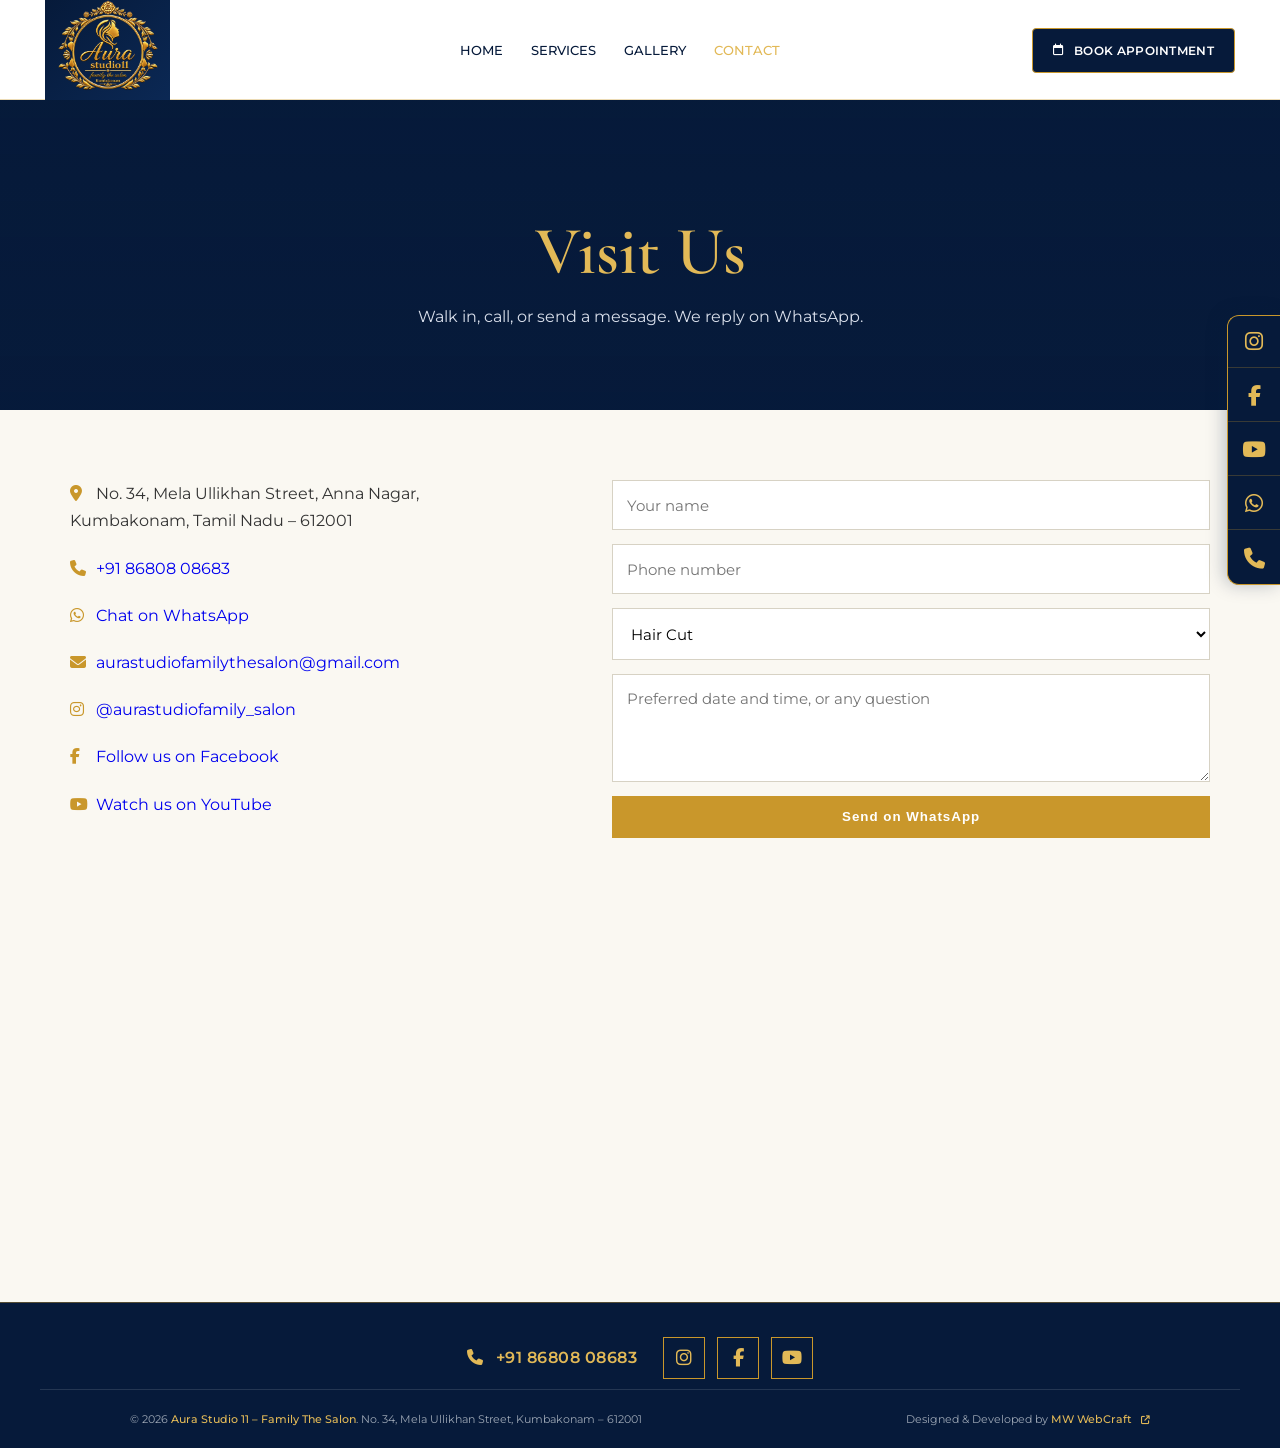
==== commit 145f9ed2: "Add files via upload" ====
--- a/contact.html
+++ b/contact.html
@@ -11,11 +11,13 @@
 <p><i class="fas fa-phone"></i><a href="tel:+918680808683">+91 86808 08683</a></p>
 <p><i class="fab fa-whatsapp"></i><a href="https://wa.me/918680808683" target="_blank">Chat on WhatsApp</a></p>
 <p><i class="fas fa-envelope"></i><a href="mailto:aurastudiofamilythesalon@gmail.com">aurastudiofamilythesalon@gmail.com</a></p>
-<p><i class="fab fa-instagram"></i><a href="https://www.instagram.com/aurastudiofamily_salon" target="_blank">@aurastudiofamily_salon</a></p></div>
+<p><i class="fab fa-instagram"></i><a href="https://www.instagram.com/aurastudiofamily_salon" target="_blank">@aurastudiofamily_salon</a></p>
+<p><i class="fab fa-facebook-f"></i><a href="https://www.facebook.com/share/19nfiT29yZ/" target="_blank" rel="noopener">Follow us on Facebook</a></p>
+<p><i class="fab fa-youtube"></i><a href="https://youtube.com/@aurastudio11familythesalon" target="_blank" rel="noopener">Watch us on YouTube</a></p></div>
 <form class="c-form" id="c-form">
 <input name="name" placeholder="Your name" required><input name="phone" type="tel" placeholder="Phone number" required>
 <select name="service"><option>Hair Cut</option><option>Hair Color</option><option>Skin Care</option><option>Hair Spa</option><option>Makeup</option><option>Bridal</option><option>Nail Care</option><option>Beard Trim</option></select>
 <textarea name="msg" rows="4" placeholder="Preferred date and time, or any question"></textarea>
 <button class="btn-gold" style="border:0;cursor:pointer">Send on WhatsApp</button></form></div>
 <iframe class="map" loading="lazy" src="https://www.google.com/maps?q=Aura+Studio+11+Mela+Ullikhan+Street+Kumbakonam&output=embed"></iframe></div>
-<script src="main.js"></script></body></html>
+<script src="main.js"></script></body></html>
--- a/premium.css
+++ b/premium.css
@@ -573,4 +573,37 @@
   .ba-tabs button {
     padding: 8px 11px;
   }
+}
+
+/* ---------- Footer credit link, active nav, mobile menu scroll lock ---------- */
+.mw-link{color:var(--gold-light);text-decoration:none}
+.mw-link i{margin-left:6px;font-size:.8em}
+.mw-link:hover{text-decoration:underline}
+.nav-link.active{color:var(--gold-light)}
+body.menu-open{overflow:hidden}
+
+/* ---------- Form anchor offset (fixed header) ---------- */
+#c-form{scroll-margin-top:110px}
+
+/* ---------- Mobile: bigger social sidebar for easy tapping ---------- */
+@media(max-width:768px){
+ .social-sidebar a{width:52px;height:56px;font-size:24px}
+ .social-sidebar a.phone-link{display:none}
+}
+
+/* ===== Facebook + YouTube: sidebar, footer, inner-page footer ===== */
+.social-sidebar a.youtube-link:hover{background:#FF0000;color:#fff}
+.footer-social{display:flex;gap:10px;flex-wrap:wrap;margin-top:15px}
+.footer-social .social-icon{margin-top:0}
+.social-icon.fb:hover{background:#1877F2;border-color:#1877F2;color:#fff}
+.social-icon.yt:hover{background:#FF0000;border-color:#FF0000;color:#fff}
+.footer-connect{max-width:1200px;margin:0 auto;padding:34px 20px 10px;display:flex;align-items:center;justify-content:center;gap:12px;flex-wrap:wrap}
+.footer-connect .social-icon{margin-top:0}
+.footer-connect .fc-phone{color:var(--gold-light);text-decoration:none;font-weight:600;letter-spacing:.5px;margin-right:14px}
+.footer-connect .fc-phone i{margin-right:8px}
+.footer-connect .fc-phone:hover{color:#fff}
+@media(max-width:768px){
+ .footer-connect{padding-bottom:4px}
+ .footer-connect .fc-phone{flex-basis:100%;text-align:center;margin:0 0 4px}
+ .social-sidebar a{width:48px;height:50px;font-size:21px}
 }
